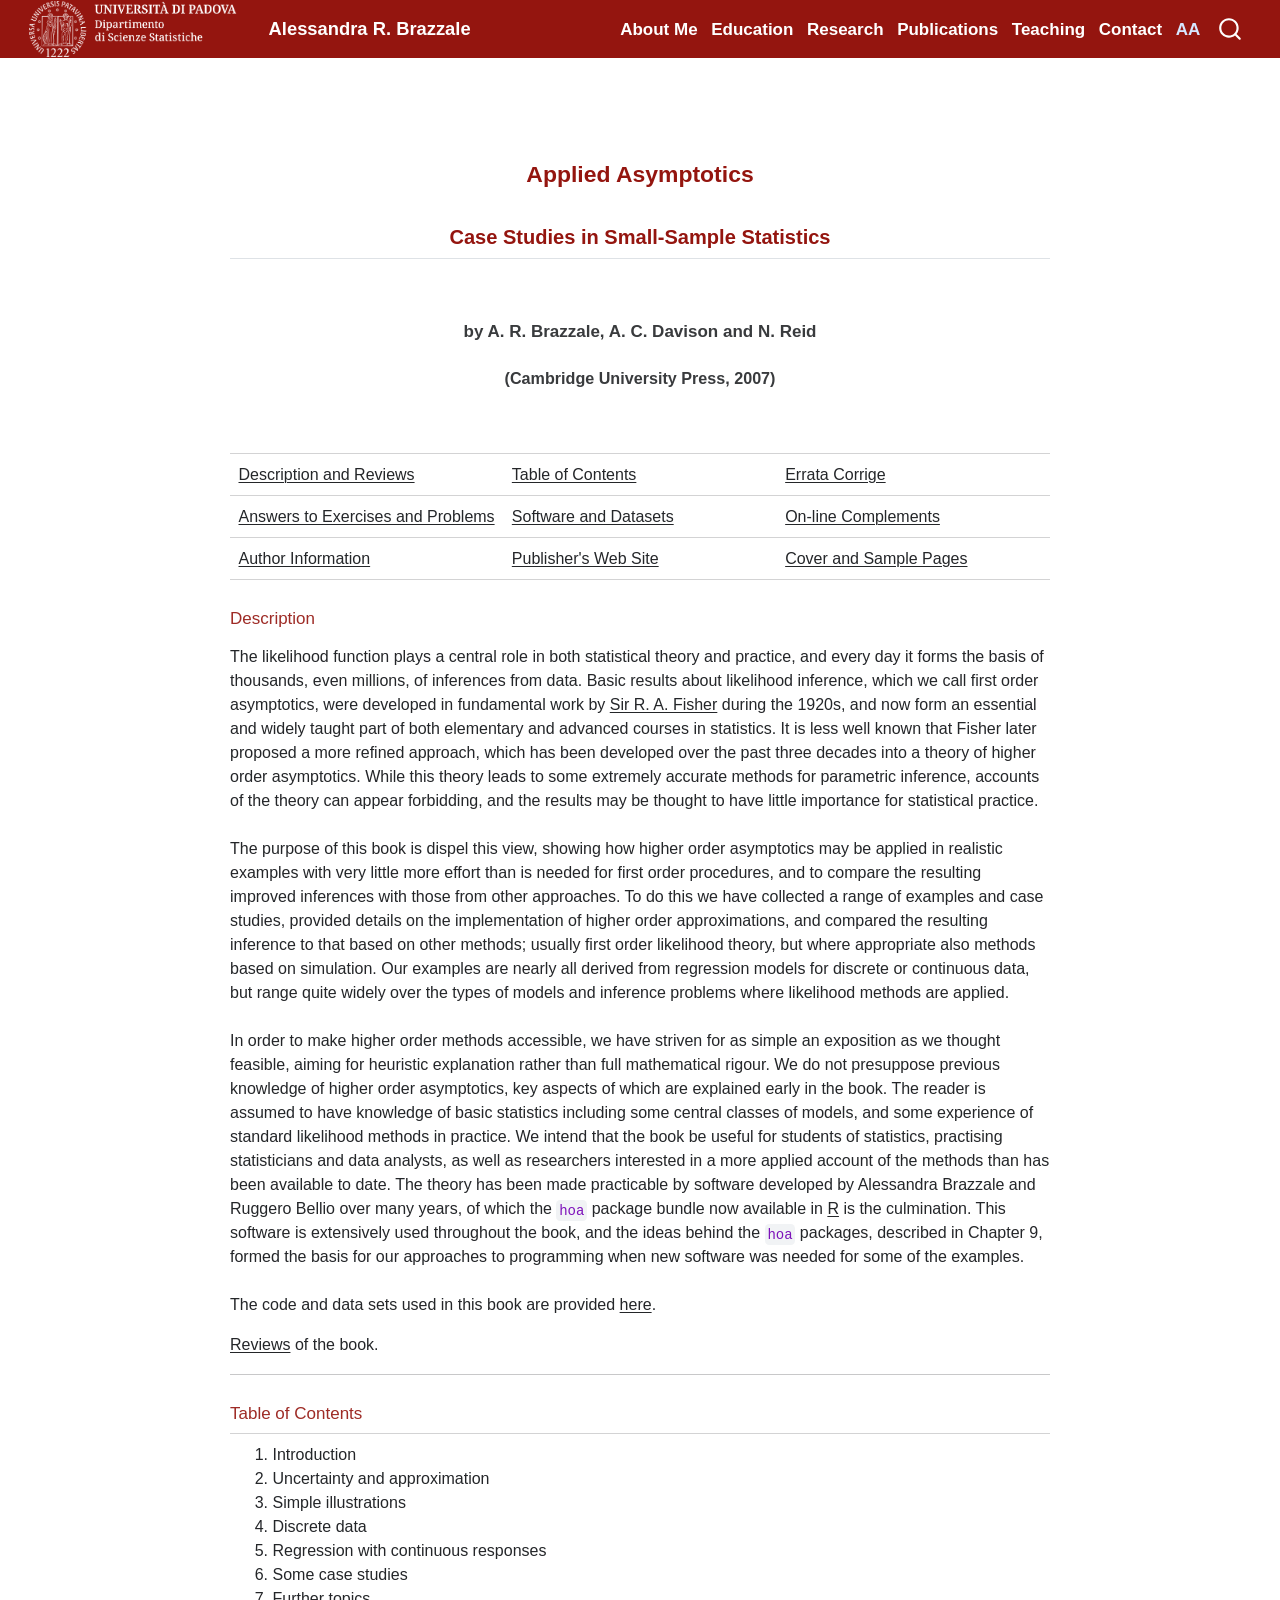
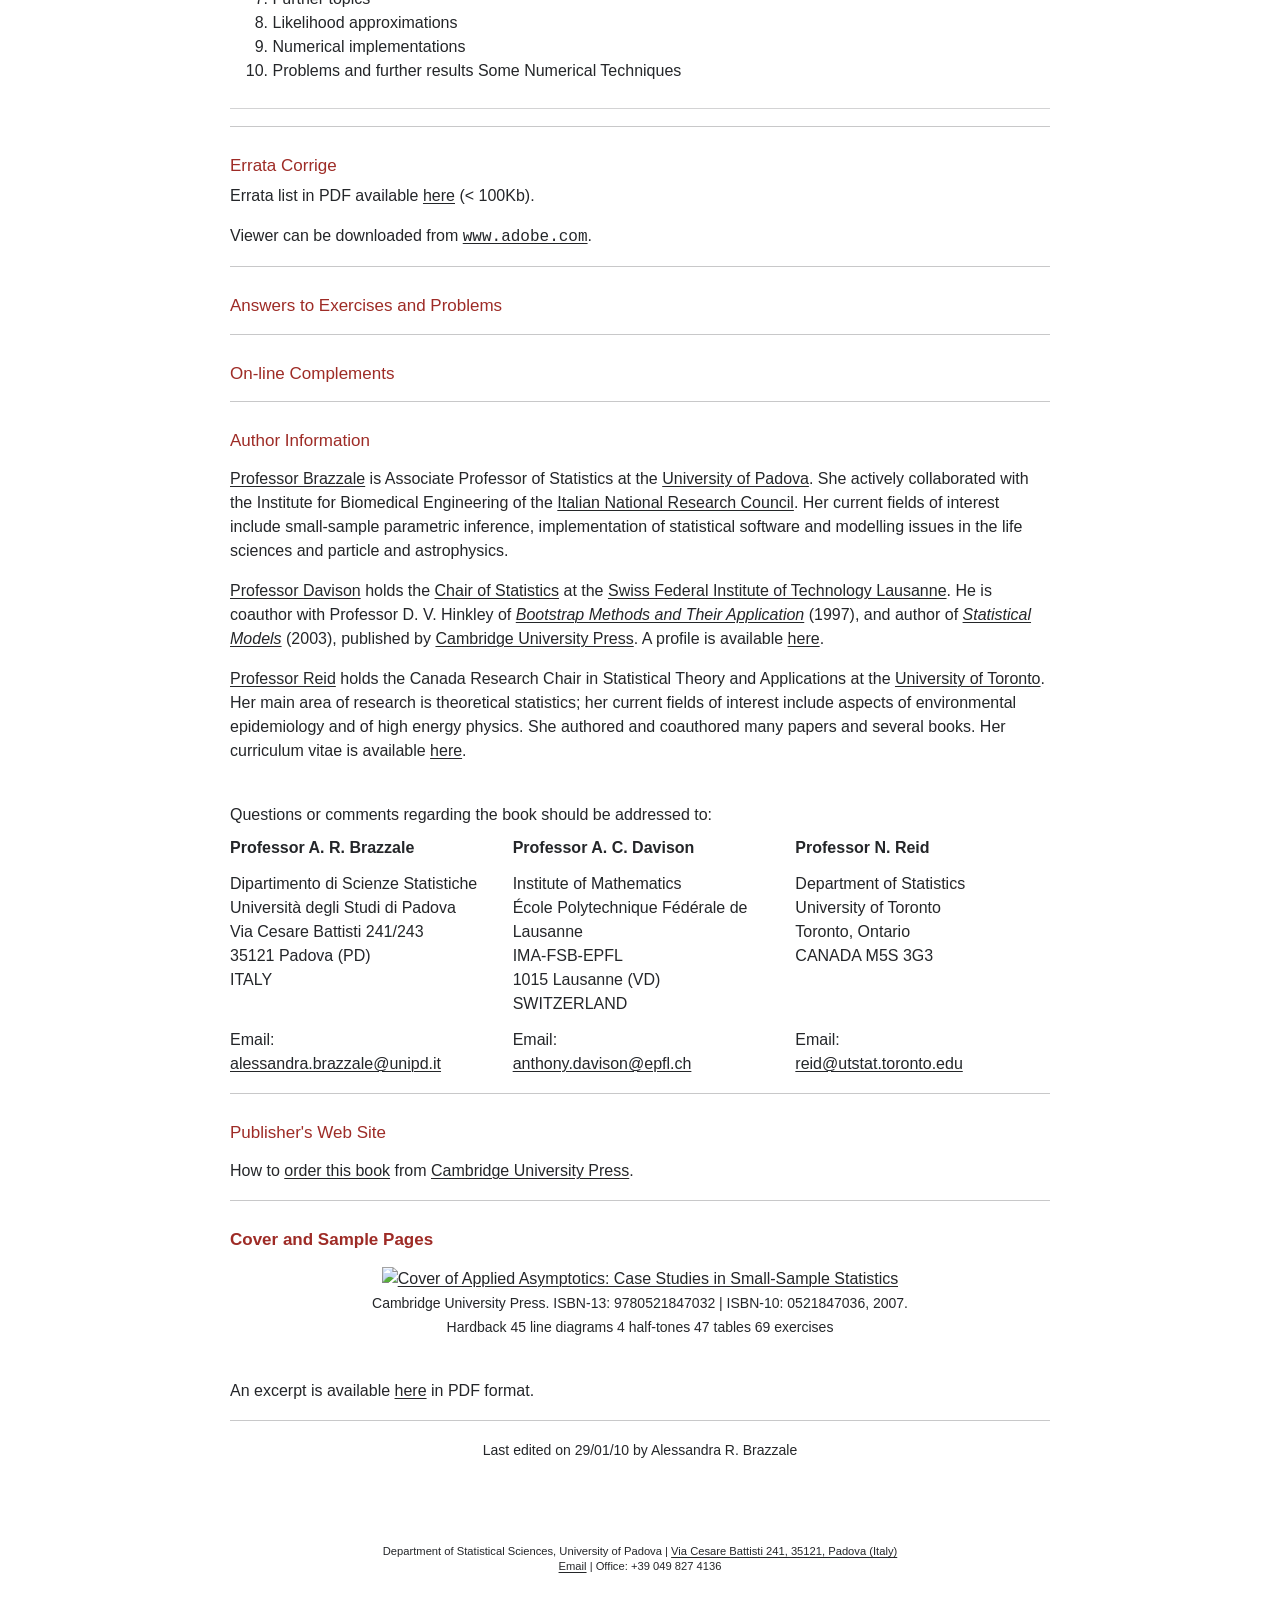
==== AA/index.html @ 6f0fbc06 "Add files via upload" ====
<!DOCTYPE html>
<html xmlns="http://www.w3.org/1999/xhtml" lang="en" xml:lang="en"><head>

<meta charset="utf-8">
<meta name="generator" content="quarto-1.10.18">

<meta name="viewport" content="width=device-width, initial-scale=1.0, user-scalable=yes">


<title>Applied Asymptotics – Alessandra R. Brazzale</title>
<style>
/* Default styles provided by pandoc.
** See https://pandoc.org/MANUAL.html#variables-for-html for config info.
*/
span.smallcaps{font-variant: small-caps;}
div.columns{display: flex; gap: 1.5em;}
div.column{flex: auto;}
@media screen {
div.columns{gap: min(4vw, 1.5em);}
div.column{overflow-x: auto;}
}
div.hanging-indent{margin-left: 1.5em; text-indent: -1.5em;}
ul.task-list{list-style: none;}
ul.task-list li input[type="checkbox"] {
  width: 0.8em;
  margin: 0 0.8em 0.2em -1em; /* quarto-specific, see https://github.com/quarto-dev/quarto-cli/issues/4556 */ 
  vertical-align: middle;
}
</style>


<script src="../site_libs/quarto-nav/quarto-nav.js"></script>
<script src="../site_libs/clipboard/clipboard.min.js"></script>
<script src="../site_libs/quarto-search/autocomplete.umd.js"></script>
<script src="../site_libs/quarto-search/fuse.min.js"></script>
<script src="../site_libs/quarto-search/quarto-search.js"></script>
<meta name="quarto:offset" content="../">
<script src="../site_libs/quarto-html/quarto.js" type="module"></script>
<script src="../site_libs/quarto-html/tabsets/tabsets.js" type="module"></script>
<script src="../site_libs/quarto-html/popper.min.js"></script>
<script src="../site_libs/quarto-html/tippy.umd.min.js"></script>
<link href="../site_libs/quarto-html/tippy.css" rel="stylesheet">
<link href="../site_libs/quarto-html/quarto-syntax-highlighting-64a204ab8560d761af7679ceaba22944.css" rel="stylesheet" id="quarto-text-highlighting-styles">
<script src="../site_libs/bootstrap/bootstrap.min.js"></script>
<link href="../site_libs/bootstrap/bootstrap-icons.css" rel="stylesheet">
<link href="../site_libs/bootstrap/bootstrap-cb7407ed415db5d52133feed00e51bfb.min.css" rel="stylesheet" append-hash="true" id="quarto-bootstrap" data-mode="light">
<script id="quarto-search-options" type="application/json">{
  "location": "navbar",
  "copy-button": false,
  "collapse-after": 3,
  "panel-placement": "end",
  "type": "overlay",
  "limit": 50,
  "keyboard-shortcut": [
    "f",
    "/",
    "s"
  ],
  "show-item-context": false,
  "language": {
    "search-no-results-text": "No results",
    "search-matching-documents-text": "matching documents",
    "search-copy-link-title": "Copy link to search",
    "search-hide-matches-text": "Hide additional matches",
    "search-more-match-text": "more match in this document",
    "search-more-matches-text": "more matches in this document",
    "search-clear-button-title": "Clear",
    "search-text-placeholder": "",
    "search-detached-cancel-button-title": "Cancel",
    "search-submit-button-title": "Submit",
    "search-label": "Search"
  }
}</script>


<link rel="stylesheet" href="../styles.css">
</head>

<body class="nav-fixed quarto-light">

<div id="quarto-search-results"></div>
  <header id="quarto-header" class="headroom fixed-top">
    <nav class="navbar navbar-expand-lg " data-bs-theme="dark">
      <div class="navbar-container container-fluid">
      <div class="navbar-brand-container mx-auto">
    <a href="https://stat.unipd.it/" class="navbar-brand navbar-brand-logo">
    <img src="../assets/DSS.png" alt="Department of Statistical Sciences" class="navbar-logo light-content">
    <img src="../assets/DSS.png" alt="Department of Statistical Sciences" class="navbar-logo dark-content">
    </a>
    <a class="navbar-brand" href="https://stat.unipd.it/">
    <span class="navbar-title">Alessandra R. Brazzale</span>
    </a>
  </div>
            <div id="quarto-search" class="" title="Search"></div>
          <button class="navbar-toggler" type="button" data-bs-toggle="collapse" data-bs-target="#navbarCollapse" aria-controls="navbarCollapse" role="menu" aria-expanded="false" aria-label="Toggle navigation" onclick="if (window.quartoToggleHeadroom) { window.quartoToggleHeadroom(); }">
  <span class="navbar-toggler-icon"></span>
</button>
          <div class="collapse navbar-collapse" id="navbarCollapse">
            <ul class="navbar-nav navbar-nav-scroll ms-auto">
  <li class="nav-item">
    <a class="nav-link" href="../about-me.html"> 
<span class="menu-text">About Me</span></a>
  </li>  
  <li class="nav-item">
    <a class="nav-link" href="../education.html"> 
<span class="menu-text">Education</span></a>
  </li>  
  <li class="nav-item">
    <a class="nav-link" href="../research.html"> 
<span class="menu-text">Research</span></a>
  </li>  
  <li class="nav-item">
    <a class="nav-link" href="../publications.html"> 
<span class="menu-text">Publications</span></a>
  </li>  
  <li class="nav-item">
    <a class="nav-link" href="../teaching.html"> 
<span class="menu-text">Teaching</span></a>
  </li>  
  <li class="nav-item">
    <a class="nav-link" href="../contact.html"> 
<span class="menu-text">Contact</span></a>
  </li>  
  <li class="nav-item">
    <a class="nav-link active" href="../AA/index.html" aria-current="page"> 
<span class="menu-text">AA</span></a>
  </li>  
</ul>
          </div> <!-- /navcollapse -->
            <div class="quarto-navbar-tools">
</div>
      </div> <!-- /container-fluid -->
    </nav>
</header>
<!-- content -->
<div id="quarto-content" class="quarto-container page-columns page-rows-contents page-layout-full page-navbar">
<!-- sidebar -->
<!-- margin-sidebar -->
    
<!-- main -->
<main class="content column-page" id="quarto-document-content">

<header id="title-block-header" class="quarto-title-block default">
<div class="quarto-title">
<h1 class="title">Applied Asymptotics</h1>
</div>



<div class="quarto-title-meta column-page">

    
  
    
  </div>
  


</header>


<div class="page-shell aa-page">
<section class="content-column aa-content" aria-label="Applied Asymptotics">
<h1 align="center"><font color="#ff0000">Applied Asymptotics</font></h1>
<h2 align="center"><font color="#ff0000">Case Studies in Small-Sample Statistics</font></h2>
<br>
<h3 align="center">by A. R. Brazzale, A. C. Davison and N. Reid</h3>
<h4 align="center">(Cambridge University Press, 2007)</h4>


<br><br>
                                  


<table class="aa-navigation caption-top table" data-align="center" data-cellpadding="5" data-border="1">
<colgroup>
<col style="width: 33%">
<col style="width: 33%">
<col style="width: 33%">
</colgroup>
<tbody>
<tr class="odd">
<td data-valign="top"><a href="#Description">Description and Reviews</a></td>
<td data-valign="top"><a href="#Contents">Table of Contents</a></td>
<td data-valign="top"><a href="#Errata">Errata Corrige</a><br>
</td>
</tr>
<tr class="even">
<td data-valign="top"><a href="#Answers">Answers to Exercises and Problems</a></td>
<td data-valign="top"><a href="AAsoftware.html">Software and Datasets</a></td>
<td data-valign="top"><a href="#Complements">On-line Complements</a></td>
</tr>
<tr class="odd">
<td data-valign="top"><a href="#Authors">Author Information</a></td>
<td data-valign="top"><a href="#Publisher">Publisher's Web Site</a></td>
<td data-valign="top"><a href="#Cover">Cover and Sample Pages</a></td>
</tr>
</tbody>
</table>

                                


                              

<h3>
  <span id="Description"></span><a id="Blurb" name="Description">
    <font color="#ff0000">Description</font>
  </a>
</h3>
                                
<p>
The likelihood function plays a central role in both statistical theory and practice, and every day it forms the basis of thousands, even millions, of inferences from data.  Basic results about likelihood inference, which we call first order asymptotics, were developed in fundamental work by <a href="https://en.wikipedia.org/wiki/Ronald_Fisher">Sir R. A. Fisher</a> during the 1920s, and now form an essential and widely taught part of both elementary and advanced courses in statistics.  It is less well known that Fisher later proposed a more refined
approach, which has been developed over the past three decades into a theory of higher order asymptotics. While this theory leads to some extremely accurate methods for parametric inference, accounts of the theory can appear forbidding, and the results may be thought to have little importance for statistical practice.  

<br><br>

The purpose of this book is dispel this view, showing how higher order asymptotics may be applied in realistic examples with very little more effort than is needed for first order procedures, and to compare the resulting improved inferences with those from other approaches.  To do this we have collected a range of examples and case studies, provided details on the implementation of higher order approximations, and compared the resulting inference to that based on other methods; usually first order likelihood theory, but where appropriate  also methods based on simulation.  Our examples are nearly all derived from regression models for discrete or continuous data, but range quite widely over the types of models and inference problems where likelihood methods are applied.

<br><br>

In order to make higher order methods accessible, we have striven for as simple an exposition as we thought feasible, aiming for heuristic explanation rather than full mathematical rigour.  We do not presuppose previous knowledge of higher order asymptotics, key aspects of which are explained early in the book.  The reader is assumed to have knowledge of basic statistics including some central classes of models, and some experience of standard likelihood methods in practice.  We intend that the book be useful for students of statistics, practising statisticians and data analysts, as well as researchers interested in a more applied account of the methods than has been available to date.  
The theory has been made practicable by software developed by Alessandra Brazzale and Ruggero Bellio over many years, of which the <code>hoa</code> package bundle now available in <a href="http://www.r-project.org/">R</a> is the culmination.  This software is extensively used throughout the book, and the ideas behind the <code>hoa</code> packages, described in Chapter 9, formed the basis for our approaches to programming when new software was needed for some of the examples.  

<br><br>

The code and data sets used in this book are provided <a href="AAsoftware.html">here</a>.

  <br>
</p>
    
<p>
  <a href="AAreviews.html">Reviews</a> of the book.
  <br>
</p>
     

<hr width="100%" size="2">                                              


<h3>
  <font color="#ff0000">
    <a id="Contents" name="Contents">Table of Contents</a>
  </font>
</h3>
                                

<table class="caption-top table">
<colgroup>
<col style="width: 100%">
</colgroup>
<tbody>
<tr class="odd">
<td data-valign="top"><ol>
<li>Introduction</li>
<li>Uncertainty and approximation</li>
<li>Simple illustrations</li>
<li>Discrete data</li>
<li>Regression with continuous responses</li>
<li>Some case studies</li>
<li>Further topics</li>
<li>Likelihood approximations</li>
<li>Numerical implementations</li>
<li>Problems and further results
Some Numerical Techniques</li>
</ol></td>
</tr>
</tbody>
</table>

                                



<hr width="100%" size="2">                                              
  

<h3>
  <font color="#ff0000">
    <a id="Errata" name="Errata">Errata Corrige</a>
  </font><strong></strong>
</h3>
      


Errata list in PDF available <a href="../www/AA/errata/AAerrata.pdf">here</a> (&lt; 100Kb).

 <p> 
   Viewer can be downloaded from 
   <a href="http://www.adobe.com/prodindex/acrobat/readstep.html"><samp>www.adobe.com</samp></a>. 
 </p> 

<hr width="100%" size="2">   


<h3>
  <font color="#ff0000">
    <span id="Answers"></span><a id="Exercises" name="Answers">Answers to Exercises and
    Problems</a>
  </font>
</h3>
     











                                 

<hr width="100%" size="2">   


<h3>
  <font color="#ff0000">
    <a id="Complements" name="Complements">On-line Complements</a>
  </font>
</h3>  

<i></i>


             

<hr width="100%" size="2">                                               
    

<h3>
  <font color="#ff0000">
    <a id="Authors" name="Authors">Author Information</a>
  </font>
</h3>

<p>
  <a href="https://homes.stat.unipd.it/alessandrarosalbabrazzale/">Professor Brazzale</a>  
  is Associate Professor of Statistics at the <a href="http://www.unipd.it">University of Padova</a>.  She actively collaborated with the Institute
  for Biomedical Engineering of the <a href="http://www.cnr.it">Italian National Research Council</a>. Her
  current fields of interest include small-sample parametric inference, implementation of statistical software and modelling issues in the life sciences and particle and astrophysics.
</p>

<p>
  <a href="http://people.epfl.ch/Anthony.Davison">Professor
  Davison</a> holds the <a href="http://statwww.epfl.ch/davison">Chair
  of Statistics</a> at the <a href="http://www.epfl.ch">Swiss Federal
  Institute of Technology Lausanne</a>. He is coauthor with Professor
  D. V. Hinkley of <i><a href="http://us.cambridge.org/titles/catalogue.asp?isbn=0521574714">Bootstrap
  Methods and Their Application</a></i> (1997), and author of <i><a href="http://www.cambridge.org/us/catalogue/catalogue.asp?isbn=0521773393">Statistical
  Models</a></i> (2003), published by <a href="http://www.cup.cam.ac.uk/">Cambridge   University Press</a>. A
  profile is available <a href="http://people.epfl.ch/Anthony.Davison">here</a>. 
</p>

<p>
  <a href="http://fisher.utstat.toronto.edu/reid/">Professor Reid</a> holds the Canada Research Chair in Statistical Theory and Applications at the <a href="http://www.utoronto.ca/">University of Toronto</a>.  Her main area of research is theoretical statistics; her current fields of interest include aspects of environmental epidemiology and of high energy physics.  She authored and coauthored many papers and several books.  

Her curriculum vitae is available <a href="http://www.utstat.toronto.edu/reid/cvpub.pdf">here</a>.                            
</p>

<p>
  <br>
  Questions or comments regarding the book should be addressed to:
</p>
                           

<table class="aa-author-contacts caption-top table" aria-label="Author contact details">
<colgroup>
<col style="width: 33%">
<col style="width: 33%">
<col style="width: 33%">
</colgroup>
<tbody>
<tr class="odd">
<td><strong>Professor A. R. Brazzale</strong>
<address>
Dipartimento di Scienze Statistiche<br>
Università degli Studi di Padova<br>
Via Cesare Battisti 241/243<br>
35121 Padova (PD)<br>
ITALY
</address>
<div class="author-email">
Email:<br>
<a href="mailto:alessandra.brazzale@unipd.it">alessandra.brazzale@unipd.it</a>
</div></td>
<td><strong>Professor A. C. Davison</strong>
<address>
Institute of Mathematics<br>
École Polytechnique Fédérale de Lausanne<br>
IMA-FSB-EPFL<br>
1015 Lausanne (VD)<br>
SWITZERLAND
</address>
<div class="author-email">
Email:<br>
<a href="mailto:anthony.davison@epfl.ch">anthony.davison@epfl.ch</a>
</div></td>
<td><strong>Professor N. Reid</strong>
<address>
Department of Statistics<br>
University of Toronto<br>
Toronto, Ontario<br>
CANADA M5S 3G3
</address>
<div class="author-email">
Email:<br>
<a href="mailto:reid@utstat.toronto.edu">reid@utstat.toronto.edu</a>
</div></td>
</tr>
</tbody>
</table>

                                

<hr width="100%" size="2">                                               


<h3>
  <font color="#ff0000">
    <a id="Publisher" name="Publisher">Publisher's Web Site</a>
  </font>
</h3>
                                
<p>
How to <a href="http://www.cambridge.org/us/catalogue/catalogue.asp?isbn=0521847036">order this book</a> from <a href="http://www.cambridge.org">Cambridge University Press</a>. 
</p> 
                               

<hr width="100%" size="2">                                               



                         

<h3>
  <font color="#ff0000">
    <span id="Cover"></span><a id="Publisher" name="Cover"></a>Cover and Sample Pages
  </font>
</h3>
                            
<p align="center">
<a href="../www/AA/pics/AAcover.jpg"><img src="../www/AA/pics/AAcover.jpg" hspace="75" height="261" align="middle" alt="Cover of Applied Asymptotics: Case Studies in Small-Sample Statistics"></a> 
</p> 
                           
<div align="center">
<small>
Cambridge University Press. ISBN-13: 9780521847032 | ISBN-10: 0521847036, 2007. 
<br> 
Hardback  45 line diagrams 4 half-tones 47 tables 69 exercises
</small> 
</div> 

<p><br>
An excerpt is available <a href="http://assets.cambridge.org/97805218/47032/excerpt/9780521847032_excerpt.pdf">here</a> in PDF format.
</p>


<hr width="100%" size="2">  


<div align="center">
  <small>Last edited on 29/01/10 by Alessandra R. Brazzale
  </small>
</div>
</section>
</div>

<footer class="site-footer">
  <p>Department of Statistical Sciences, University of Padova | <a href="https://maps.app.goo.gl/U7CaqmcT1j1JCwTz8">Via Cesare Battisti 241, 35121, Padova (Italy)</a></p>
  <p><a href="mailto:alessandra.brazzale@unipd.it">Email</a> | Office: +39 049 827 4136</p>
</footer>



</main> <!-- /main -->
<script>
  const headerTitle = document.querySelector('#quarto-header a.navbar-brand:not(.navbar-brand-logo)');
  if (headerTitle) {
    const label = document.createElement('span');
    label.className = headerTitle.className;
    label.append(...headerTitle.childNodes);
    headerTitle.replaceWith(label);
  }
  const headerNavbar = document.querySelector('#quarto-header .navbar');
  if (headerNavbar) {
    headerNavbar.classList.replace('navbar-expand-lg', 'navbar-expand-xl');
  }
</script>
<script id="quarto-html-after-body" type="application/javascript">
  window.document.addEventListener("DOMContentLoaded", function (event) {
    const isCodeAnnotation = (el) => {
      for (const clz of el.classList) {
        if (clz.startsWith('code-annotation-')) {                     
          return true;
        }
      }
      return false;
    }
    const onCopySuccess = function(e) {
      // button target
      const button = e.trigger;
      // don't keep focus
      button.blur();
      // flash "checked"
      button.classList.add('code-copy-button-checked');
      var currentTitle = button.getAttribute("title");
      button.setAttribute("title", "Copied!");
      let tooltip;
      if (window.bootstrap) {
        button.setAttribute("data-bs-toggle", "tooltip");
        button.setAttribute("data-bs-placement", "left");
        button.setAttribute("data-bs-title", "Copied!");
        tooltip = new bootstrap.Tooltip(button, 
          { trigger: "manual", 
            customClass: "code-copy-button-tooltip",
            offset: [0, -8]});
        tooltip.show();    
      }
      setTimeout(function() {
        if (tooltip) {
          tooltip.hide();
          button.removeAttribute("data-bs-title");
          button.removeAttribute("data-bs-toggle");
          button.removeAttribute("data-bs-placement");
        }
        button.setAttribute("title", currentTitle);
        button.classList.remove('code-copy-button-checked');
      }, 1000);
      // clear code selection
      e.clearSelection();
    }
    const getTextToCopy = function(trigger) {
      const outerScaffold = trigger.parentElement.cloneNode(true);
      const codeEl = outerScaffold.querySelector('code');
      for (const childEl of codeEl.children) {
        if (isCodeAnnotation(childEl)) {
          childEl.remove();
        }
      }
      return codeEl.innerText;
    }
    const clipboard = new window.ClipboardJS('.code-copy-button:not([data-in-quarto-modal])', {
      text: getTextToCopy
    });
    clipboard.on('success', onCopySuccess);
    if (window.document.getElementById('quarto-embedded-source-code-modal')) {
      const clipboardModal = new window.ClipboardJS('.code-copy-button[data-in-quarto-modal]', {
        text: getTextToCopy,
        container: window.document.getElementById('quarto-embedded-source-code-modal')
      });
      clipboardModal.on('success', onCopySuccess);
    }
      var localhostRegex = new RegExp(/^(?:http|https):\/\/localhost\:?[0-9]*\//);
      var mailtoRegex = new RegExp(/^mailto:/);
        var filterRegex = new RegExp('/' + window.location.host + '/');
      var isInternal = (href) => {
          return filterRegex.test(href) || localhostRegex.test(href) || mailtoRegex.test(href);
      }
      // Inspect non-navigation links and adorn them if external
     var links = window.document.querySelectorAll('a[href]:not(.nav-link):not(.navbar-brand):not(.toc-action):not(.sidebar-link):not(.sidebar-item-toggle):not(.pagination-link):not(.no-external):not([aria-hidden]):not(.dropdown-item):not(.quarto-navigation-tool):not(.about-link)');
      for (var i=0; i<links.length; i++) {
        const link = links[i];
        if (!isInternal(link.href)) {
          // undo the damage that might have been done by quarto-nav.js in the case of
          // links that we want to consider external
          if (link.dataset.originalHref !== undefined) {
            link.href = link.dataset.originalHref;
          }
        }
      }
    function tippyHover(el, contentFn, onTriggerFn, onUntriggerFn) {
      const config = {
        allowHTML: true,
        maxWidth: 500,
        delay: 100,
        arrow: false,
        appendTo: function(el) {
            return el.parentElement;
        },
        interactive: true,
        interactiveBorder: 10,
        theme: 'quarto',
        placement: 'bottom-start',
      };
      if (contentFn) {
        config.content = contentFn;
      }
      if (onTriggerFn) {
        config.onTrigger = onTriggerFn;
      }
      if (onUntriggerFn) {
        config.onUntrigger = onUntriggerFn;
      }
      window.tippy(el, config); 
    }
    const noterefs = window.document.querySelectorAll('a[role="doc-noteref"]');
    for (var i=0; i<noterefs.length; i++) {
      const ref = noterefs[i];
      tippyHover(ref, function() {
        // use id or data attribute instead here
        let href = ref.getAttribute('data-footnote-href') || ref.getAttribute('href');
        try { href = new URL(href).hash; } catch {}
        const id = href.replace(/^#\/?/, "");
        const note = window.document.getElementById(id);
        if (note) {
          return note.innerHTML;
        } else {
          return "";
        }
      });
    }
    const xrefs = window.document.querySelectorAll('a.quarto-xref');
    const processXRef = (id, note) => {
      // Strip column container classes
      const stripColumnClz = (el) => {
        el.classList.remove("page-full", "page-columns");
        if (el.children) {
          for (const child of el.children) {
            stripColumnClz(child);
          }
        }
      }
      stripColumnClz(note)
      if (id === null || id.startsWith('sec-')) {
        // Special case sections, only their first couple elements
        const container = document.createElement("div");
        if (note.children && note.children.length > 2) {
          container.appendChild(note.children[0].cloneNode(true));
          for (let i = 1; i < note.children.length; i++) {
            const child = note.children[i];
            if (child.tagName === "P" && child.innerText === "") {
              continue;
            } else {
              container.appendChild(child.cloneNode(true));
              break;
            }
          }
          if (window.Quarto?.typesetMath) {
            window.Quarto.typesetMath(container);
          }
          return container.innerHTML
        } else {
          if (window.Quarto?.typesetMath) {
            window.Quarto.typesetMath(note);
          }
          return note.innerHTML;
        }
      } else {
        // Remove any anchor links if they are present
        const anchorLink = note.querySelector('a.anchorjs-link');
        if (anchorLink) {
          anchorLink.remove();
        }
        if (window.Quarto?.typesetMath) {
          window.Quarto.typesetMath(note);
        }
        if (note.classList.contains("callout")) {
          return note.outerHTML;
        } else {
          return note.innerHTML;
        }
      }
    }
    for (var i=0; i<xrefs.length; i++) {
      const xref = xrefs[i];
      tippyHover(xref, undefined, function(instance) {
        instance.disable();
        let url = xref.getAttribute('href');
        let hash = undefined; 
        if (url.startsWith('#')) {
          hash = url;
        } else {
          try { hash = new URL(url).hash; } catch {}
        }
        if (hash) {
          const id = hash.replace(/^#\/?/, "");
          const note = window.document.getElementById(id);
          if (note !== null) {
            try {
              const html = processXRef(id, note.cloneNode(true));
              instance.setContent(html);
            } finally {
              instance.enable();
              instance.show();
            }
          } else {
            // See if we can fetch this
            fetch(url.split('#')[0])
            .then(res => res.text())
            .then(html => {
              const parser = new DOMParser();
              const htmlDoc = parser.parseFromString(html, "text/html");
              const note = htmlDoc.getElementById(id);
              if (note !== null) {
                const html = processXRef(id, note);
                instance.setContent(html);
              } 
            }).finally(() => {
              instance.enable();
              instance.show();
            });
          }
        } else {
          // See if we can fetch a full url (with no hash to target)
          // This is a special case and we should probably do some content thinning / targeting
          fetch(url)
          .then(res => res.text())
          .then(html => {
            const parser = new DOMParser();
            const htmlDoc = parser.parseFromString(html, "text/html");
            const note = htmlDoc.querySelector('main.content');
            if (note !== null) {
              // This should only happen for chapter cross references
              // (since there is no id in the URL)
              // remove the first header
              if (note.children.length > 0 && note.children[0].tagName === "HEADER") {
                note.children[0].remove();
              }
              const html = processXRef(null, note);
              instance.setContent(html);
            } 
          }).finally(() => {
            instance.enable();
            instance.show();
          });
        }
      }, function(instance) {
      });
    }
        let selectedAnnoteEl;
        const selectorForAnnotation = ( cell, annotation) => {
          let cellAttr = 'data-code-cell="' + cell + '"';
          let lineAttr = 'data-code-annotation="' +  annotation + '"';
          const selector = 'span[' + cellAttr + '][' + lineAttr + ']';
          return selector;
        }
        const selectCodeLines = (annoteEl) => {
          const doc = window.document;
          const targetCell = annoteEl.getAttribute("data-target-cell");
          const targetAnnotation = annoteEl.getAttribute("data-target-annotation");
          const annoteSpan = window.document.querySelector(selectorForAnnotation(targetCell, targetAnnotation));
          const lines = annoteSpan.getAttribute("data-code-lines").split(",");
          const lineIds = lines.map((line) => {
            return targetCell + "-" + line;
          })
          let top = null;
          let height = null;
          let parent = null;
          if (lineIds.length > 0) {
              //compute the position of the single el (top and bottom and make a div)
              const el = window.document.getElementById(lineIds[0]);
              top = el.offsetTop;
              height = el.offsetHeight;
              parent = el.parentElement.parentElement;
            if (lineIds.length > 1) {
              const lastEl = window.document.getElementById(lineIds[lineIds.length - 1]);
              const bottom = lastEl.offsetTop + lastEl.offsetHeight;
              height = bottom - top;
            }
            if (top !== null && height !== null && parent !== null) {
              // cook up a div (if necessary) and position it 
              let div = window.document.getElementById("code-annotation-line-highlight");
              if (div === null) {
                div = window.document.createElement("div");
                div.setAttribute("id", "code-annotation-line-highlight");
                div.style.position = 'absolute';
                parent.appendChild(div);
              }
              div.style.top = top - 2 + "px";
              div.style.height = height + 4 + "px";
              div.style.left = 0;
              let gutterDiv = window.document.getElementById("code-annotation-line-highlight-gutter");
              if (gutterDiv === null) {
                gutterDiv = window.document.createElement("div");
                gutterDiv.setAttribute("id", "code-annotation-line-highlight-gutter");
                gutterDiv.style.position = 'absolute';
                const codeCell = window.document.getElementById(targetCell);
                const gutter = codeCell.querySelector('.code-annotation-gutter');
                gutter.appendChild(gutterDiv);
              }
              gutterDiv.style.top = top - 2 + "px";
              gutterDiv.style.height = height + 4 + "px";
            }
            selectedAnnoteEl = annoteEl;
          }
        };
        const unselectCodeLines = () => {
          const elementsIds = ["code-annotation-line-highlight", "code-annotation-line-highlight-gutter"];
          elementsIds.forEach((elId) => {
            const div = window.document.getElementById(elId);
            if (div) {
              div.remove();
            }
          });
          selectedAnnoteEl = undefined;
        };
          // Handle positioning of the toggle
      window.addEventListener(
        "resize",
        throttle(() => {
          elRect = undefined;
          if (selectedAnnoteEl) {
            selectCodeLines(selectedAnnoteEl);
          }
        }, 10)
      );
      function throttle(fn, ms) {
      let throttle = false;
      let timer;
        return (...args) => {
          if(!throttle) { // first call gets through
              fn.apply(this, args);
              throttle = true;
          } else { // all the others get throttled
              if(timer) clearTimeout(timer); // cancel #2
              timer = setTimeout(() => {
                fn.apply(this, args);
                timer = throttle = false;
              }, ms);
          }
        };
      }
        // Attach click handler to the DT
        const annoteDls = window.document.querySelectorAll('dt[data-target-cell]');
        for (const annoteDlNode of annoteDls) {
          annoteDlNode.addEventListener('click', (event) => {
            const clickedEl = event.target;
            if (clickedEl !== selectedAnnoteEl) {
              unselectCodeLines();
              const activeEl = window.document.querySelector('dt[data-target-cell].code-annotation-active');
              if (activeEl) {
                activeEl.classList.remove('code-annotation-active');
              }
              selectCodeLines(clickedEl);
              clickedEl.classList.add('code-annotation-active');
            } else {
              // Unselect the line
              unselectCodeLines();
              clickedEl.classList.remove('code-annotation-active');
            }
          });
        }
    const findCites = (el) => {
      const parentEl = el.parentElement;
      if (parentEl) {
        const cites = parentEl.dataset.cites;
        if (cites) {
          return {
            el,
            cites: cites.split(' ')
          };
        } else {
          return findCites(el.parentElement)
        }
      } else {
        return undefined;
      }
    };
    var bibliorefs = window.document.querySelectorAll('a[role="doc-biblioref"]');
    for (var i=0; i<bibliorefs.length; i++) {
      const ref = bibliorefs[i];
      const citeInfo = findCites(ref);
      if (citeInfo) {
        tippyHover(citeInfo.el, function() {
          var popup = window.document.createElement('div');
          citeInfo.cites.forEach(function(cite) {
            var citeDiv = window.document.createElement('div');
            citeDiv.classList.add('hanging-indent');
            citeDiv.classList.add('csl-entry');
            var biblioDiv = window.document.getElementById('ref-' + cite);
            if (biblioDiv) {
              citeDiv.innerHTML = biblioDiv.innerHTML;
            }
            popup.appendChild(citeDiv);
          });
          return popup.innerHTML;
        });
      }
    }
  });
  </script>
</div> <!-- /content -->




</body></html>
---- site_libs/quarto-html/tippy.css ----
.tippy-box[data-animation=fade][data-state=hidden]{opacity:0}[data-tippy-root]{max-width:calc(100vw - 10px)}.tippy-box{position:relative;background-color:#333;color:#fff;border-radius:4px;font-size:14px;line-height:1.4;white-space:normal;outline:0;transition-property:transform,visibility,opacity}.tippy-box[data-placement^=top]>.tippy-arrow{bottom:0}.tippy-box[data-placement^=top]>.tippy-arrow:before{bottom:-7px;left:0;border-width:8px 8px 0;border-top-color:initial;transform-origin:center top}.tippy-box[data-placement^=bottom]>.tippy-arrow{top:0}.tippy-box[data-placement^=bottom]>.tippy-arrow:before{top:-7px;left:0;border-width:0 8px 8px;border-bottom-color:initial;transform-origin:center bottom}.tippy-box[data-placement^=left]>.tippy-arrow{right:0}.tippy-box[data-placement^=left]>.tippy-arrow:before{border-width:8px 0 8px 8px;border-left-color:initial;right:-7px;transform-origin:center left}.tippy-box[data-placement^=right]>.tippy-arrow{left:0}.tippy-box[data-placement^=right]>.tippy-arrow:before{left:-7px;border-width:8px 8px 8px 0;border-right-color:initial;transform-origin:center right}.tippy-box[data-inertia][data-state=visible]{transition-timing-function:cubic-bezier(.54,1.5,.38,1.11)}.tippy-arrow{width:16px;height:16px;color:#333}.tippy-arrow:before{content:"";position:absolute;border-color:transparent;border-style:solid}.tippy-content{position:relative;padding:5px 9px;z-index:1}
---- site_libs/quarto-html/quarto-syntax-highlighting-64a204ab8560d761af7679ceaba22944.css ----
/* quarto syntax highlight colors */
:root {
  --quarto-hl-ot-color: #003B4F;
  --quarto-hl-at-color: #657422;
  --quarto-hl-ss-color: #20794D;
  --quarto-hl-an-color: #5E5E5E;
  --quarto-hl-fu-color: #4758AB;
  --quarto-hl-st-color: #20794D;
  --quarto-hl-cf-color: #003B4F;
  --quarto-hl-op-color: #5E5E5E;
  --quarto-hl-er-color: #AD0000;
  --quarto-hl-bn-color: #AD0000;
  --quarto-hl-al-color: #AD0000;
  --quarto-hl-va-color: #111111;
  --quarto-hl-bu-color: inherit;
  --quarto-hl-ex-color: inherit;
  --quarto-hl-pp-color: #AD0000;
  --quarto-hl-in-color: #5E5E5E;
  --quarto-hl-vs-color: #20794D;
  --quarto-hl-wa-color: #5E5E5E;
  --quarto-hl-do-color: #5E5E5E;
  --quarto-hl-im-color: #00769E;
  --quarto-hl-ch-color: #20794D;
  --quarto-hl-dt-color: #AD0000;
  --quarto-hl-fl-color: #AD0000;
  --quarto-hl-co-color: #5E5E5E;
  --quarto-hl-cv-color: #5E5E5E;
  --quarto-hl-cn-color: #8f5902;
  --quarto-hl-sc-color: #5E5E5E;
  --quarto-hl-dv-color: #AD0000;
  --quarto-hl-kw-color: #003B4F;
}

/* other quarto variables */
:root {
  --quarto-font-monospace: SFMono-Regular, Menlo, Monaco, Consolas, "Liberation Mono", "Courier New", monospace;
}

/* syntax highlight based on Pandoc's rules */
pre > code.sourceCode > span {
  color: #003B4F;
}

code.sourceCode > span {
  color: #003B4F;
}

div.sourceCode,
div.sourceCode pre.sourceCode {
  color: #003B4F;
}

/* Normal */
code span {
  color: #003B4F;
}

/* Alert */
code span.al {
  color: #AD0000;
  font-style: inherit;
}

/* Annotation */
code span.an {
  color: #5E5E5E;
  font-style: inherit;
}

/* Attribute */
code span.at {
  color: #657422;
  font-style: inherit;
}

/* BaseN */
code span.bn {
  color: #AD0000;
  font-style: inherit;
}

/* BuiltIn */
code span.bu {
  font-style: inherit;
}

/* ControlFlow */
code span.cf {
  color: #003B4F;
  font-weight: bold;
  font-style: inherit;
}

/* Char */
code span.ch {
  color: #20794D;
  font-style: inherit;
}

/* Constant */
code span.cn {
  color: #8f5902;
  font-style: inherit;
}

/* Comment */
code span.co {
  color: #5E5E5E;
  font-style: inherit;
}

/* CommentVar */
code span.cv {
  color: #5E5E5E;
  font-style: italic;
}

/* Documentation */
code span.do {
  color: #5E5E5E;
  font-style: italic;
}

/* DataType */
code span.dt {
  color: #AD0000;
  font-style: inherit;
}

/* DecVal */
code span.dv {
  color: #AD0000;
  font-style: inherit;
}

/* Error */
code span.er {
  color: #AD0000;
  font-style: inherit;
}

/* Extension */
code span.ex {
  font-style: inherit;
}

/* Float */
code span.fl {
  color: #AD0000;
  font-style: inherit;
}

/* Function */
code span.fu {
  color: #4758AB;
  font-style: inherit;
}

/* Import */
code span.im {
  color: #00769E;
  font-style: inherit;
}

/* Information */
code span.in {
  color: #5E5E5E;
  font-style: inherit;
}

/* Keyword */
code span.kw {
  color: #003B4F;
  font-weight: bold;
  font-style: inherit;
}

/* Operator */
code span.op {
  color: #5E5E5E;
  font-style: inherit;
}

/* Other */
code span.ot {
  color: #003B4F;
  font-style: inherit;
}

/* Preprocessor */
code span.pp {
  color: #AD0000;
  font-style: inherit;
}

/* SpecialChar */
code span.sc {
  color: #5E5E5E;
  font-style: inherit;
}

/* SpecialString */
code span.ss {
  color: #20794D;
  font-style: inherit;
}

/* String */
code span.st {
  color: #20794D;
  font-style: inherit;
}

/* Variable */
code span.va {
  color: #111111;
  font-style: inherit;
}

/* VerbatimString */
code span.vs {
  color: #20794D;
  font-style: inherit;
}

/* Warning */
code span.wa {
  color: #5E5E5E;
  font-style: italic;
}

.prevent-inlining {
  content: "</";
}

/*# sourceMappingURL=9d8d5bb603a83b8298b89080a598c93b.css.map */
---- styles.css ----
:root {
  --brand-red: #94150f;
  --text: #242629;
  --muted: #5f5f5f;
  --link: var(--text);
  --bs-body-color: var(--text);
  --bs-heading-color: var(--text);
  --bs-emphasis-color: var(--text);
  --page-width: 980px;
  --content-width: 820px;
  --body-font-size: 16px;
  --h1-font-size: 1.35rem;
  --h2-font-size: 1.18rem;
  --h3-font-size: 1rem;
  --h4-font-size: 0.95rem;
  --menu-font-size: 1rem;
  --header-height: 58px;
}

* {
  box-sizing: border-box;
}

html {
  font-size: 17px;
  background: #ffffff;
}

body {
  margin: 0;
  color: var(--text);
  font-family: Roboto, Arial, Helvetica, sans-serif;
  font-size: var(--body-font-size);
  line-height: 1.5;
  background: #ffffff;
}

a {
  color: var(--link);
  overflow-wrap: anywhere;
  text-decoration: underline;
  text-decoration-thickness: 1px;
  text-underline-offset: 2px;
}

#quarto-header .navbar {
  min-height: var(--header-height);
  font-size: var(--body-font-size);
  line-height: 1.5;
  padding-top: 0;
  padding-bottom: 0;
  box-shadow: none;
}

.navbar-brand-container {
  gap: 2ch;
  align-items: center;
}

.navbar-brand-logo {
  flex-shrink: 0;
}

.navbar-logo {
  height: 55.1px;
  max-height: 55.1px;
  width: auto;
  max-width: none;
  padding: 0;
  background: transparent;
  object-fit: contain;
  /* Screen blending maps the inverted white background to the header red. */
  filter: grayscale(1) contrast(8) invert(1);
  mix-blend-mode: screen;
}

.navbar-brand {
  font-size: 1.08rem;
  font-weight: 700;
  padding: 0;
  margin: 0;
}

.navbar-nav .nav-link {
  font-size: var(--menu-font-size);
  line-height: 1.5;
  font-weight: 700;
  color: #ffffff;
}

@media (min-width: 1200px) and (max-width: 1399.98px) {
  .navbar .navbar-nav .nav-link {
    padding-left: 0.4rem;
    padding-right: 0.4rem;
  }
}

@media (max-width: 1199.98px) {
  #quarto-header .navbar-brand-container {
    margin-left: 0 !important;
    margin-right: auto !important;
  }

  #navbarCollapse .navbar-nav {
    align-items: flex-end;
  }
}

@media (max-width: 575.98px) {
  #quarto-header .navbar-brand-container {
    flex: 1 1 100%;
    width: 100%;
    max-width: none;
    order: 0;
    justify-content: center;
    gap: 2ch;
  }

  .navbar-logo {
    width: 39.9vw;
    height: auto;
    object-fit: contain;
  }

  .navbar-brand:not(.navbar-brand-logo) {
    max-width: 43%;
    white-space: normal;
    font-size: 0.95rem;
  }

  #quarto-header .navbar-title {
    display: block;
    overflow: visible;
    text-overflow: clip;
    white-space: normal;
  }
}

.quarto-title-block,
#title-block-header,
h1.title {
  display: none;
}

.page-shell {
  width: min(100%, var(--page-width));
  margin: 0 auto;
  padding: 72px 24px 56px;
}

.content-column {
  width: min(100%, var(--content-width));
  margin: 0 auto;
}

.content-column p {
  margin: 16px 0 0;
}

.content-column h1,
.content-column h2,
.content-column h3,
.content-column h4 {
  color: var(--text);
  font-weight: 700;
  line-height: 1.25;
}

.content-column h1 {
  margin: 0 0 16px;
  font-size: var(--h1-font-size);
}

.content-column h2 {
  color: var(--brand-red);
  margin: 36px 0 10px;
  font-size: var(--h2-font-size);
}

.content-column h3 {
  margin: 28px 0 8px;
  font-size: var(--h3-font-size);
}

.content-column h4 {
  font-size: var(--h4-font-size);
}

#quarto-document-content h2,
#quarto-document-content h2 a,
#quarto-document-content h2 font {
  color: var(--brand-red);
}

.profile-hero {
  display: grid;
  justify-items: center;
  align-content: start;
  text-align: center;
}

.page-shell.about-page {
  display: block;
}

.about-page > .about-grid {
  display: grid;
  /* Quarto also assigns its page-column grid to this container. */
  grid-template-columns: minmax(0, 1fr) minmax(0, 3fr) !important;
  gap: 44px;
  align-items: start;
}

#quarto-document-content .about-page > .about-grid > * {
  grid-column: auto !important;
  min-width: 0;
}

.about-page > .about-grid .content-column {
  width: 100%;
  margin: 0;
}

.portrait {
  width: min(100%, 180px);
  aspect-ratio: 1 / 1;
  object-fit: cover;
  display: block;
}

.unavailable-asset {
  border: 1px solid #e1e1e1;
  background:
    linear-gradient(135deg, rgba(148, 21, 15, 0.08), rgba(255, 255, 255, 0.4)),
    #f6f6f6;
}

.name-band {
  width: 100%;
  margin-top: 18px;
  padding: 4px 10px 5px;
  color: var(--text);
  background: linear-gradient(180deg, #f8f8f8 0%, #d8d8d8 48%, #f8f8f8 100%);
}

.name-band h1 {
  color: var(--text);
  margin: 0;
  font-size: var(--h1-font-size);
  line-height: 1.15;
  font-weight: 700;
}

.subtitle {
  margin: 14px 0 0;
  font-size: var(--body-font-size);
  line-height: 1.25;
}

.social-links {
  display: flex;
  flex-wrap: wrap;
  justify-content: center;
  gap: 8px 18px;
  margin-top: 18px;
}

.social-links a {
  color: var(--text);
}

.research-list p {
  margin: 0;
  padding: 4px 0;
  line-height: 1.15;
}

.research-list h2 {
  margin-top: 30px;
  padding-bottom: 0;
  border-bottom: 0;
}

.research-list h3 {
  margin-top: 20px;
}

.compact-cv h2 {
  margin-top: 30px;
  border-bottom: 0;
}

.compact-cv h3 {
  margin-top: 20px;
}

.compact-cv .compact-table,
.compact-cv .compact-table :is(thead, tbody, tfoot, tr, th, td) {
  border: 0;
}

.compact-table {
  --bs-table-color: var(--text);
  width: 100%;
  margin: 8px 0 0;
  border-collapse: collapse;
  line-height: 1.15;
}

.compact-table th,
.compact-table td {
  padding: 4px 0;
  vertical-align: top;
  border: 0;
}

.compact-table th {
  width: 9.5rem;
  padding-right: 20px;
  font-weight: 700;
  text-align: left;
  white-space: nowrap;
}

.publications-auto-numbered p {
  position: relative;
  padding-left: 3.75rem;
}

.publications-auto-numbered p::before {
  content: attr(data-publication-number) ".";
  position: absolute;
  left: 0;
  top: 0;
  min-width: 2.75rem;
  font-weight: 700;
}

.drive-preview {
  margin: 26px 0 0;
}

.drive-preview iframe {
  width: 100%;
  min-height: 540px;
  border: 0;
}

.drive-preview figcaption {
  margin-top: 8px;
  color: var(--muted);
}

.contact-card h1 {
  margin-bottom: 20px;
}

.aa-content {
  overflow-wrap: anywhere;
}

.aa-content font[color] {
  color: var(--brand-red);
}

.aa-content font[size] {
  font-size: inherit;
}

.aa-content img {
  max-width: 100%;
}

.aa-content img[height="261"] {
  height: auto;
  width: 180px;
  margin: 0;
}

.aa-content pre {
  max-width: 100%;
  overflow-x: auto;
}

.aa-content [id] {
  scroll-margin-top: 110px;
}

.aa-author-contacts {
  display: block;
  width: 100%;
  margin: 24px 0;
}

.aa-author-contacts > tbody {
  display: block;
  width: 100%;
}

.aa-author-contacts > tbody > tr {
  display: grid;
  grid-template-columns: repeat(3, minmax(0, 1fr));
  gap: 28px;
}

.aa-author-contacts,
.aa-author-contacts :is(tbody, tr, td) {
  border: 0;
}

.aa-author-contacts > tbody > tr > td {
  display: flex;
  flex-direction: column;
  gap: 12px;
  padding: 0;
  text-align: left;
  line-height: 1.5;
}

.aa-author-contacts address {
  flex: 1;
  margin: 0;
  font-style: normal;
}

@media (max-width: 900px) {
  .aa-author-contacts > tbody > tr {
    grid-template-columns: minmax(0, 1fr);
    gap: 32px;
  }
}

@media (max-width: 720px) {
  .aa-navigation,
  .aa-navigation tbody,
  .aa-navigation tr,
  .aa-navigation td {
    display: block;
    width: 100%;
  }
}

.site-footer {
  width: min(100%, var(--content-width));
  margin: 0 auto;
  padding: 24px 24px 36px;
  color: var(--text);
  font-size: 0.7em;
  text-align: center;
  line-height: 1;
}

.site-footer p {
  margin: 4px 0 0;
}

@media (max-width: 720px) {
  .page-shell {
    padding: 26px 24px 42px;
  }

  .about-page {
    padding-top: 24px;
  }

  .about-page > .about-grid {
    grid-template-columns: minmax(0, 1fr) !important;
    gap: 28px;
  }

  .portrait {
    width: min(100%, 180px);
  }

  .name-band {
    margin-top: 18px;
    padding-left: 12px;
    padding-right: 12px;
  }

  .social-links {
    display: grid;
    gap: 8px;
  }

  .drive-preview iframe {
    min-height: 420px;
  }

  .compact-table th,
  .compact-table td {
    display: block;
    width: 100%;
    padding: 2px 0;
    white-space: normal;
  }

  .compact-table tr + tr th {
    padding-top: 8px;
  }
}
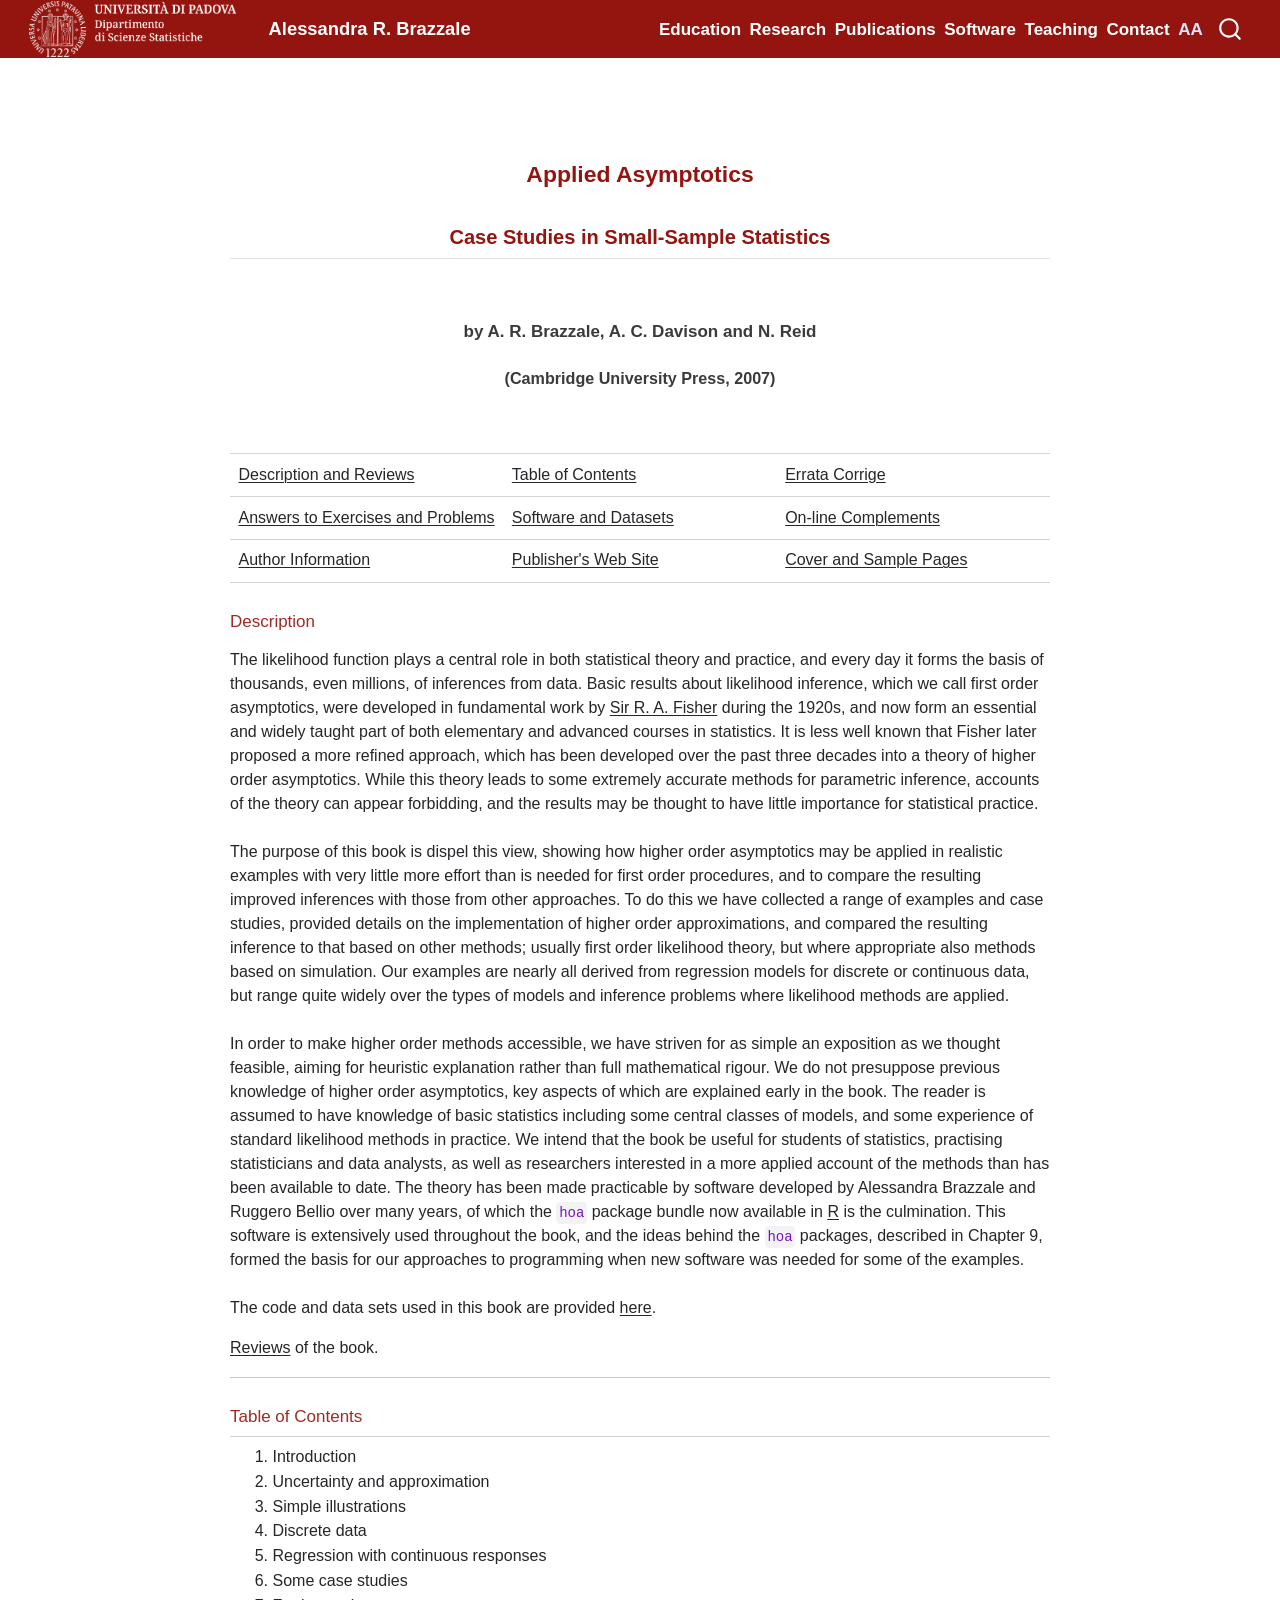
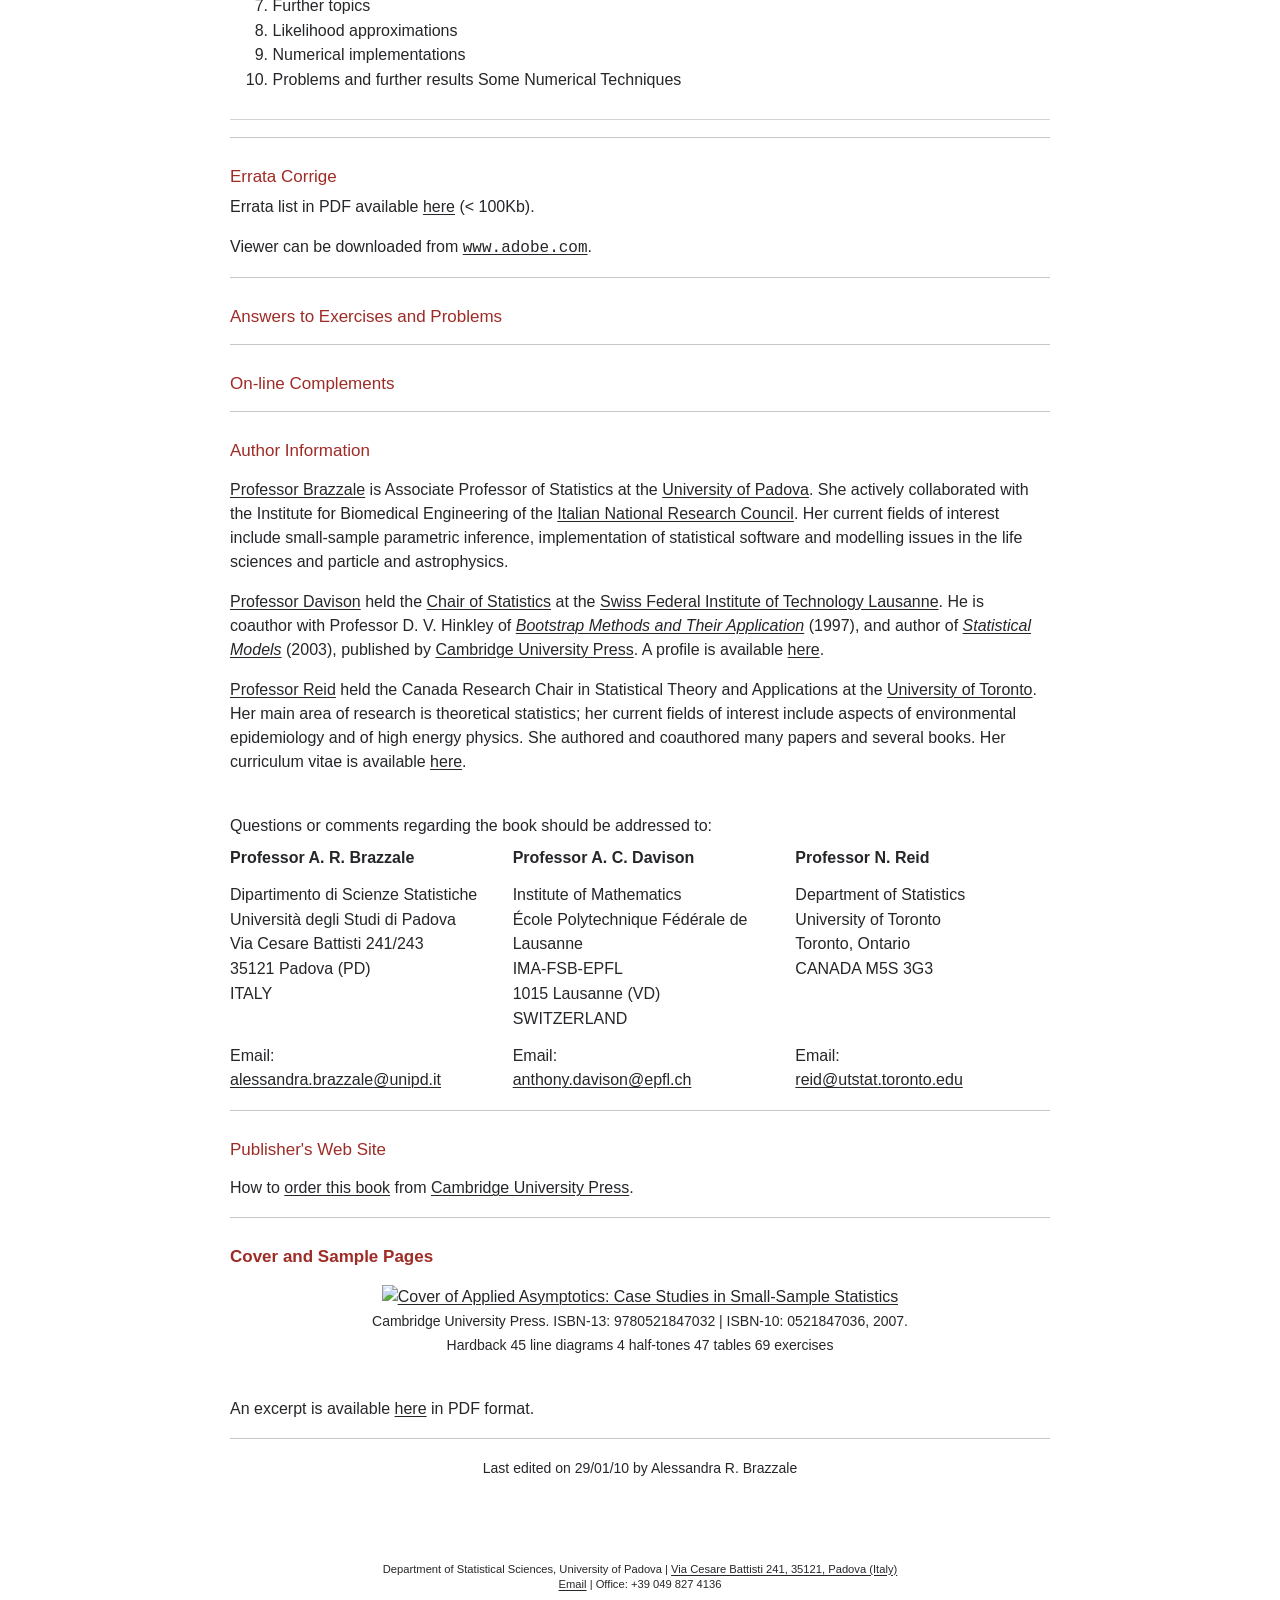
==== commit f4a333e7: "Add files via upload" ====
--- a/AA/index.html
+++ b/AA/index.html
@@ -98,10 +98,6 @@
           <div class="collapse navbar-collapse" id="navbarCollapse">
             <ul class="navbar-nav navbar-nav-scroll ms-auto">
   <li class="nav-item">
-    <a class="nav-link" href="../about-me.html"> 
-<span class="menu-text">About Me</span></a>
-  </li>  
-  <li class="nav-item">
     <a class="nav-link" href="../education.html"> 
 <span class="menu-text">Education</span></a>
   </li>  
@@ -112,6 +108,10 @@
   <li class="nav-item">
     <a class="nav-link" href="../publications.html"> 
 <span class="menu-text">Publications</span></a>
+  </li>  
+  <li class="nav-item">
+    <a class="nav-link" href="../software.html"> 
+<span class="menu-text">Software</span></a>
   </li>  
   <li class="nav-item">
     <a class="nav-link" href="../teaching.html"> 
@@ -283,11 +283,11 @@
       
 
 
-Errata list in PDF available <a href="../www/AA/errata/AAerrata.pdf">here</a> (&lt; 100Kb).
+Errata list in PDF available <a href="../assets/AA/errata/AAerrata.pdf">here</a> (&lt; 100Kb).
 
  <p> 
    Viewer can be downloaded from 
-   <a href="http://www.adobe.com/prodindex/acrobat/readstep.html"><samp>www.adobe.com</samp></a>. 
+   <a href="https://get.adobe.com/reader/"><samp>www.adobe.com</samp></a>. 
  </p> 
 
 <hr width="100%" size="2">   
@@ -344,20 +344,20 @@
 </p>
 
 <p>
-  <a href="http://people.epfl.ch/Anthony.Davison">Professor
-  Davison</a> holds the <a href="http://statwww.epfl.ch/davison">Chair
+  <a href="https://people.epfl.ch/anthony.davison">Professor
+  Davison</a> held the <a href="https://www.epfl.ch/schools/sb/research/math/research/statistics/">Chair
   of Statistics</a> at the <a href="http://www.epfl.ch">Swiss Federal
   Institute of Technology Lausanne</a>. He is coauthor with Professor
-  D. V. Hinkley of <i><a href="http://us.cambridge.org/titles/catalogue.asp?isbn=0521574714">Bootstrap
-  Methods and Their Application</a></i> (1997), and author of <i><a href="http://www.cambridge.org/us/catalogue/catalogue.asp?isbn=0521773393">Statistical
-  Models</a></i> (2003), published by <a href="http://www.cup.cam.ac.uk/">Cambridge   University Press</a>. A
-  profile is available <a href="http://people.epfl.ch/Anthony.Davison">here</a>. 
+  D. V. Hinkley of <i><a href="https://www.cambridge.org/core/books/bootstrap-methods-and-their-application/ED2FD043579F27952363566DC09CBD6A">Bootstrap
+  Methods and Their Application</a></i> (1997), and author of <i><a href="https://www.cambridge.org/core/books/statistical-models/8EC19F80551F52D4C58FAA2022048FC7">Statistical
+  Models</a></i> (2003), published by <a href="https://www.cambridge.org/">Cambridge   University Press</a>. A
+  profile is available <a href="https://people.epfl.ch/anthony.davison">here</a>. 
 </p>
 
 <p>
-  <a href="http://fisher.utstat.toronto.edu/reid/">Professor Reid</a> holds the Canada Research Chair in Statistical Theory and Applications at the <a href="http://www.utoronto.ca/">University of Toronto</a>.  Her main area of research is theoretical statistics; her current fields of interest include aspects of environmental epidemiology and of high energy physics.  She authored and coauthored many papers and several books.  
-
-Her curriculum vitae is available <a href="http://www.utstat.toronto.edu/reid/cvpub.pdf">here</a>.                            
+  <a href="https://www.statistics.utoronto.ca/people/directories/all-faculty/nancy-reid">Professor Reid</a> held the Canada Research Chair in Statistical Theory and Applications at the <a href="http://www.utoronto.ca/">University of Toronto</a>.  Her main area of research is theoretical statistics; her current fields of interest include aspects of environmental epidemiology and of high energy physics.  She authored and coauthored many papers and several books.  
+
+Her curriculum vitae is available <a href="https://utstat.toronto.edu/reid/">here</a>.                            
 </p>
 
 <p>
@@ -425,7 +425,7 @@
 </h3>
                                 
 <p>
-How to <a href="http://www.cambridge.org/us/catalogue/catalogue.asp?isbn=0521847036">order this book</a> from <a href="http://www.cambridge.org">Cambridge University Press</a>. 
+How to <a href="https://www.cambridge.org/core/books/applied-asymptotics/73F7B67166213303C976456A2C6AA95F">order this book</a> from <a href="http://www.cambridge.org">Cambridge University Press</a>. 
 </p> 
                                
 
@@ -442,7 +442,7 @@
 </h3>
                             
 <p align="center">
-<a href="../www/AA/pics/AAcover.jpg"><img src="../www/AA/pics/AAcover.jpg" hspace="75" height="261" align="middle" alt="Cover of Applied Asymptotics: Case Studies in Small-Sample Statistics"></a> 
+<a href="../assets/AA/pics/AAcover.jpg"><img src="../assets/AA/pics/AAcover.jpg" hspace="75" height="261" align="middle" alt="Cover of Applied Asymptotics: Case Studies in Small-Sample Statistics"></a> 
 </p> 
                            
 <div align="center">
@@ -454,7 +454,7 @@
 </div> 
 
 <p><br>
-An excerpt is available <a href="http://assets.cambridge.org/97805218/47032/excerpt/9780521847032_excerpt.pdf">here</a> in PDF format.
+An excerpt is available <a href="https://assets.cambridge.org/97805218/47032/excerpt/9780521847032_excerpt.pdf">here</a> in PDF format.
 </p>
 
 
@@ -479,10 +479,9 @@
 <script>
   const headerTitle = document.querySelector('#quarto-header a.navbar-brand:not(.navbar-brand-logo)');
   if (headerTitle) {
-    const label = document.createElement('span');
-    label.className = headerTitle.className;
-    label.append(...headerTitle.childNodes);
-    headerTitle.replaceWith(label);
+    const siteOffset = document.querySelector('meta[name="quarto:offset"]')?.content || './';
+    headerTitle.href = siteOffset + 'about-me.html';
+    headerTitle.title = 'About Me';
   }
   const headerNavbar = document.querySelector('#quarto-header .navbar');
   if (headerNavbar) {
--- a/styles.css
+++ b/styles.css
@@ -9,6 +9,9 @@
   --page-width: 980px;
   --content-width: 820px;
   --body-font-size: 16px;
+  --body-line-height: 1.5;
+  --table-line-height: 1.55;
+  --compact-table-line-height: 1.25;
   --h1-font-size: 1.35rem;
   --h2-font-size: 1.18rem;
   --h3-font-size: 1rem;
@@ -31,7 +34,7 @@
   color: var(--text);
   font-family: Roboto, Arial, Helvetica, sans-serif;
   font-size: var(--body-font-size);
-  line-height: 1.5;
+  line-height: var(--body-line-height);
   background: #ffffff;
 }
 
@@ -90,8 +93,8 @@
 
 @media (min-width: 1200px) and (max-width: 1399.98px) {
   .navbar .navbar-nav .nav-link {
-    padding-left: 0.4rem;
-    padding-right: 0.4rem;
+    padding-left: 0.25rem;
+    padding-right: 0.25rem;
   }
 }
 
@@ -157,6 +160,20 @@
   margin: 16px 0 0;
 }
 
+.content-column :is(p, li) {
+  font-size: var(--body-font-size);
+  line-height: var(--body-line-height);
+}
+
+.content-column table {
+  font-size: var(--body-font-size);
+  line-height: var(--table-line-height);
+}
+
+.content-column :is(td, th) :is(p, li) {
+  line-height: inherit;
+}
+
 .content-column h1,
 .content-column h2,
 .content-column h3,
@@ -254,7 +271,7 @@
 .subtitle {
   margin: 14px 0 0;
   font-size: var(--body-font-size);
-  line-height: 1.25;
+  line-height: var(--body-line-height);
 }
 
 .social-links {
@@ -269,12 +286,6 @@
   color: var(--text);
 }
 
-.research-list p {
-  margin: 0;
-  padding: 4px 0;
-  line-height: 1.15;
-}
-
 .research-list h2 {
   margin-top: 30px;
   padding-bottom: 0;
@@ -299,18 +310,19 @@
   border: 0;
 }
 
-.compact-table {
+.content-column .compact-table {
   --bs-table-color: var(--text);
   width: 100%;
   margin: 8px 0 0;
   border-collapse: collapse;
-  line-height: 1.15;
+  line-height: var(--compact-table-line-height);
 }
 
 .compact-table th,
 .compact-table td {
   padding: 4px 0;
   vertical-align: top;
+  line-height: var(--compact-table-line-height);
   border: 0;
 }
 
@@ -355,6 +367,11 @@
   margin-bottom: 20px;
 }
 
+.content-column.contact-card p {
+  margin-top: 6px;
+  line-height: 1.2;
+}
+
 .aa-content {
   overflow-wrap: anywhere;
 }
@@ -414,7 +431,7 @@
   gap: 12px;
   padding: 0;
   text-align: left;
-  line-height: 1.5;
+  line-height: var(--table-line-height);
 }
 
 .aa-author-contacts address {
